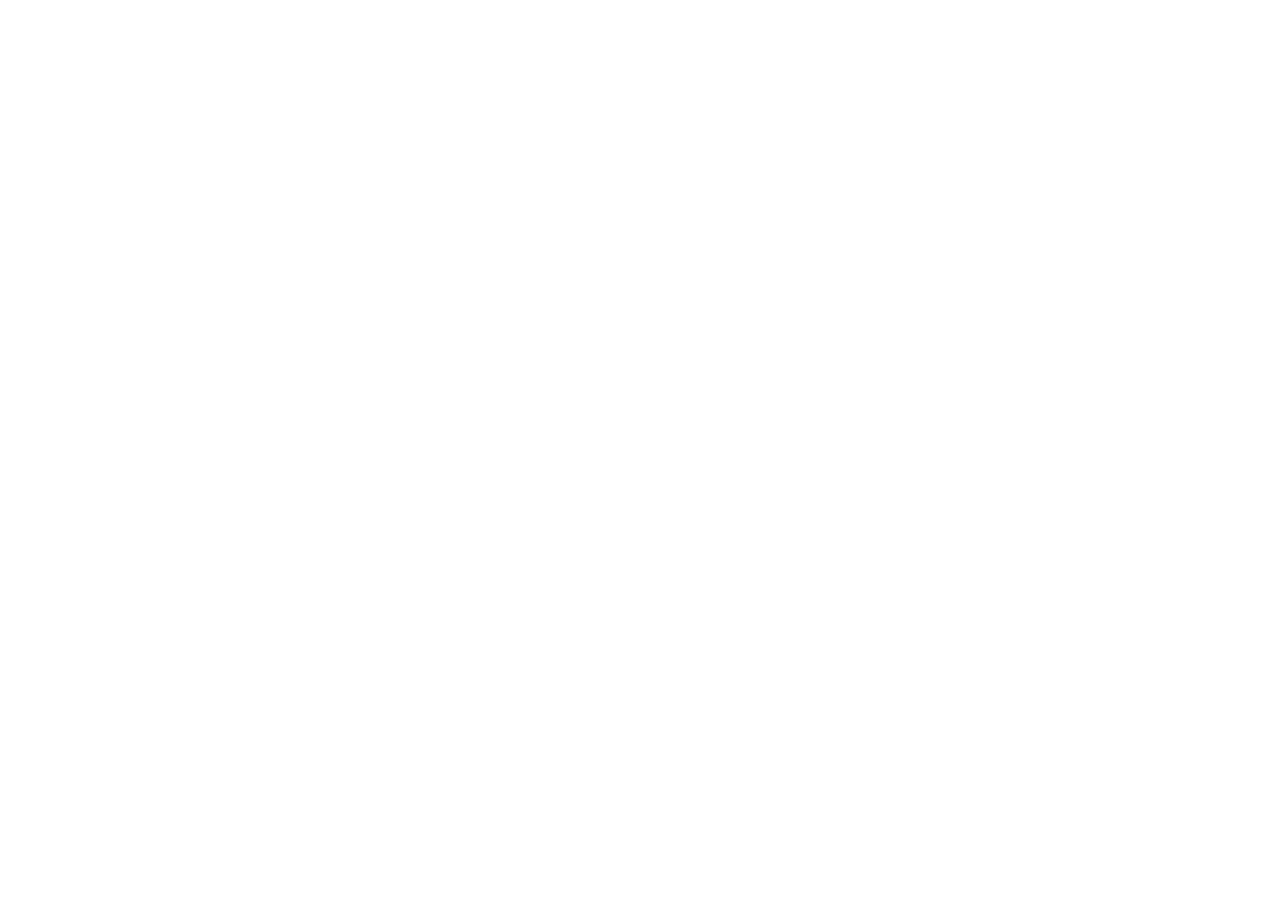
==== index.html @ 324113c4 "commit diario" ====
<!DOCTYPE html>
    <html lang="pt-br">
        <head>
            <title>Minha Página</title>
            <meta charset="utf-8"
            <link rel="stylesheet" type="text/css" href="bootstrap/css/bootstrap.min.css">
        </head>

    
    </html>
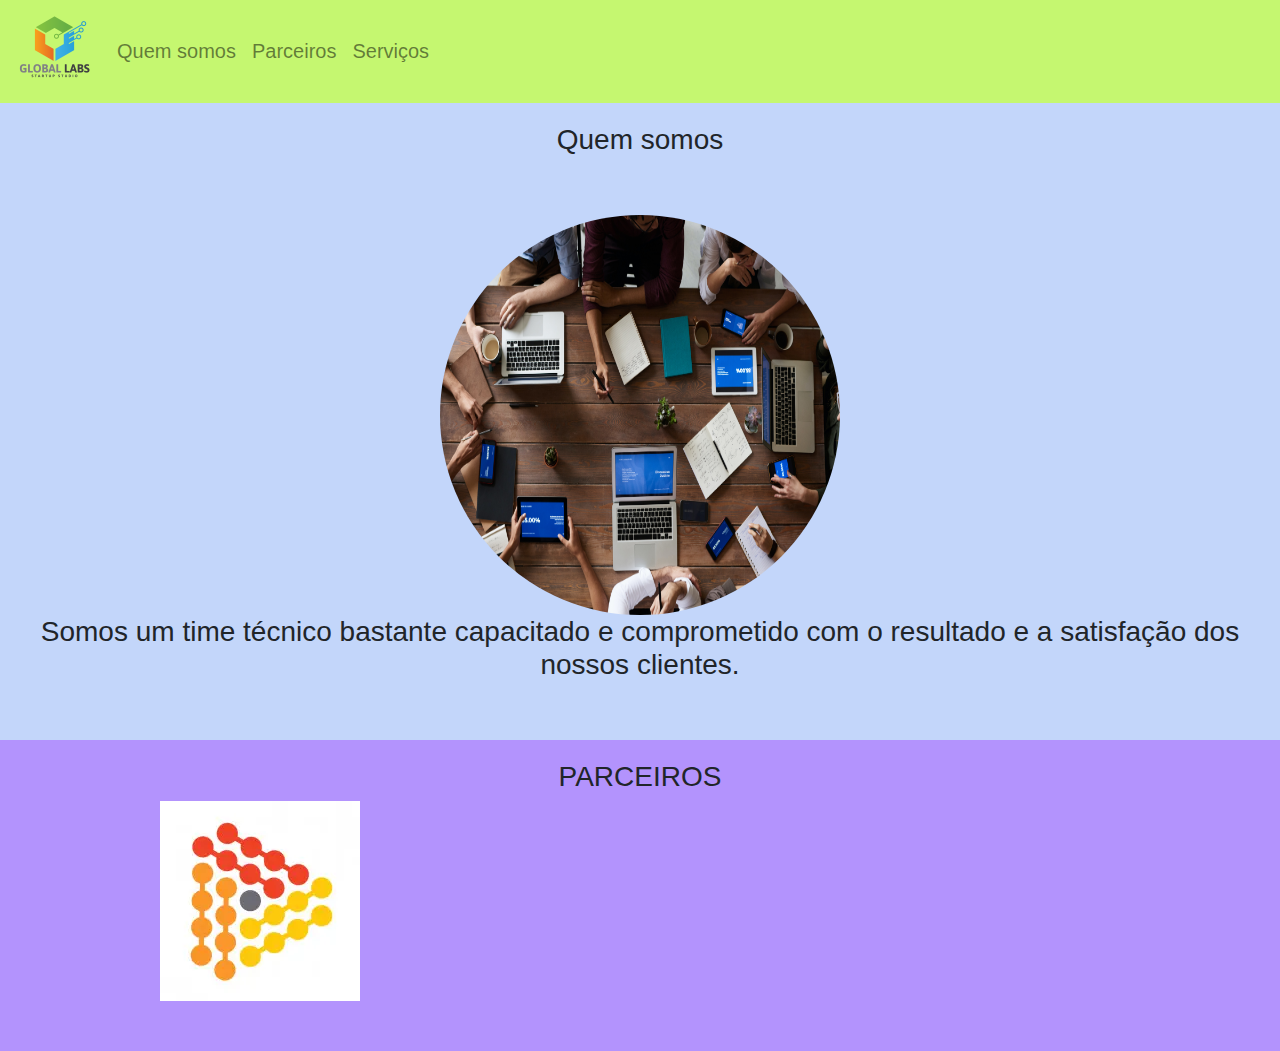
==== commit a613882f: "bootstrap" ====
--- a/index.html
+++ b/index.html
@@ -2,9 +2,51 @@
     <html lang="pt-br">
         <head>
             <title>Minha Página</title>
-            <meta charset="utf-8"
+            <meta charset="utf-8">
             <link rel="stylesheet" type="text/css" href="bootstrap/css/bootstrap.min.css">
+            <link rel="stylesheet" type="text/css" href="css/style.css">
+
         </head>
+        <body>
+            <nav class="navbar navbar-expand-lg navbar-light">
+                <a class="navbar-brand" href="a">
+                    <img src="img/global-labs.png">
+                </a>
+                <div class="collapse navbar-collapse">
+                    <ul class="navbar-nav">
+                        <li class="nav-item">
+                            <a class="nav-link" href="#quemsomos">Quem somos</a>
+                        </li>
+                        <li class="nav-item">
+                            <a class="nav-link" href="#">Parceiros</a>
+                        </li>
+                        <li class="nav-item">
+                            <a class="nav-link" href="#">Serviços</a>
+                        </li>
+                    </ul>
+                </div>
+            </nav>
+            <section id="quemsomos">
+                <div class="container-fluid quem-somos text-center margin">
+                    <h3 class="quemsomos-title">Quem somos</h3>
+                    <img src="img/time.jpg" class="rounded-circle" width="400" height="400">
+                    <h3>Somos um time técnico bastante capacitado e comprometido com o resultado e a satisfação dos nossos clientes.</h3>
+                </div>
+            </section id="parceiros">
+                <div class="container-fluid text-center margin parceiros">
+                    <h3>PARCEIROS</h3>
+                    <div class="container">
+                        <div class="row">
+                            <div class="col-lg-4">
+                                <img src="img/image.webp"
+                            </div>
+                        </div>
+                    </div>
+                </div>
 
-    
+            <section>
+
+            </section>
+        </body>
+        
     </html>--- a/css/style.css
+++ b/css/style.css
@@ -0,0 +1,25 @@
+
+body{
+    font: 20px Arial, sans-serif;
+}
+.navbar{
+    background-color: rgb(197, 247, 112);
+}
+
+.quem-somos{
+    background-color: rgb(195, 214, 250);
+}
+
+.margin{
+    padding-bottom: 50px;
+    padding-top: 20px;
+}
+
+.quemsomos-title{
+    padding-bottom: 50px;
+    
+}
+
+.parceiros{
+    background-color: rgb(179, 147, 253);
+}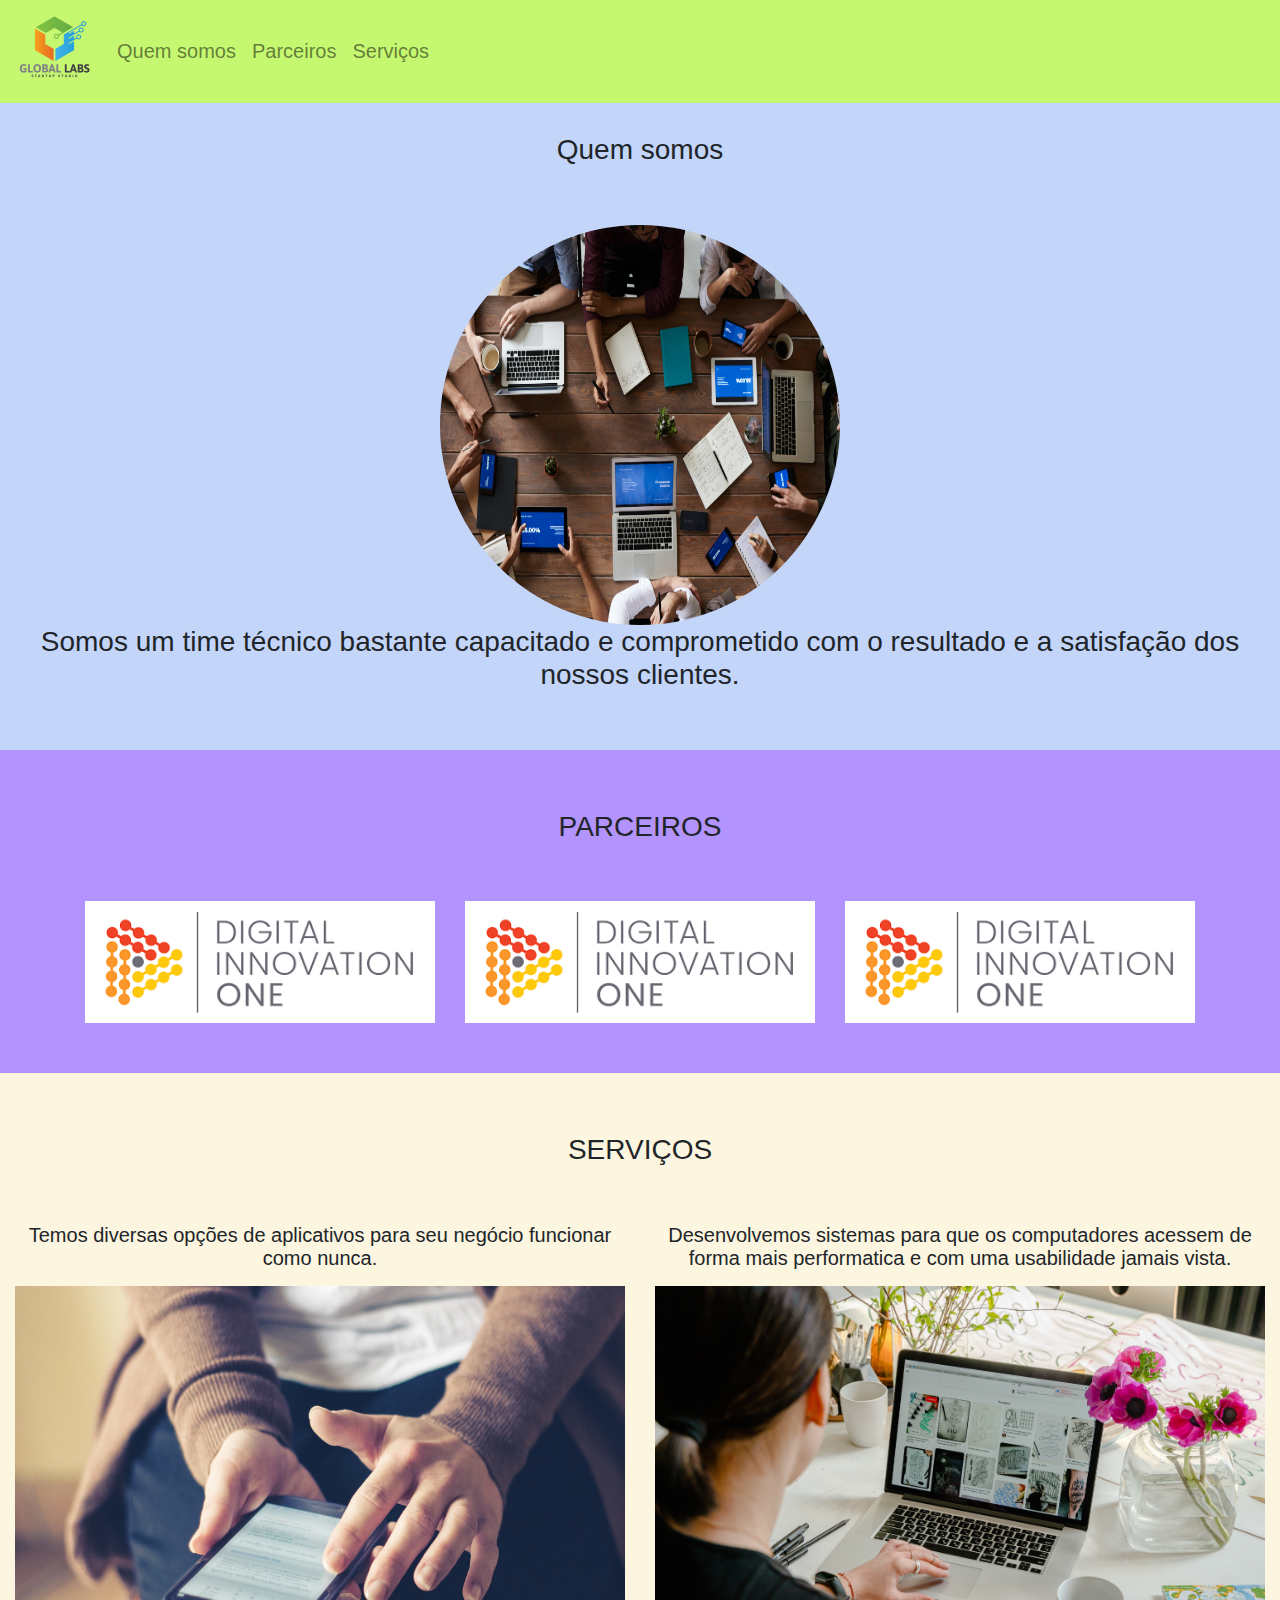
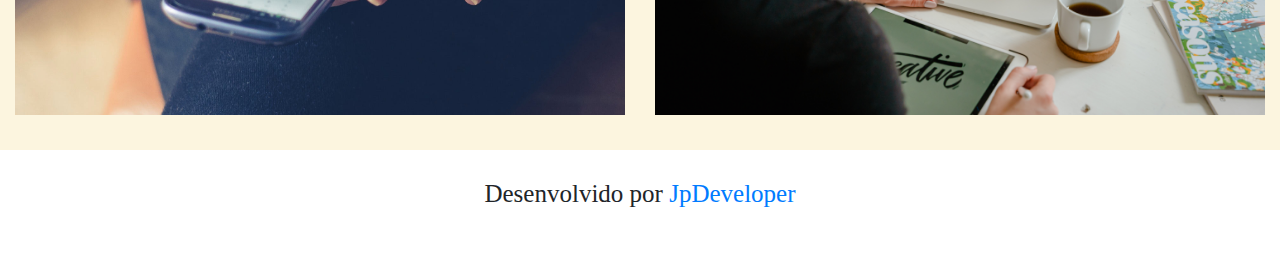
==== commit 57cce655: "site com Bootstrap" ====
--- a/index.html
+++ b/index.html
@@ -18,10 +18,10 @@
                             <a class="nav-link" href="#quemsomos">Quem somos</a>
                         </li>
                         <li class="nav-item">
-                            <a class="nav-link" href="#">Parceiros</a>
+                            <a class="nav-link" href="#parceiros">Parceiros</a>
                         </li>
                         <li class="nav-item">
-                            <a class="nav-link" href="#">Serviços</a>
+                            <a class="nav-link" href="#serviços">Serviços</a>
                         </li>
                     </ul>
                 </div>
@@ -32,21 +32,47 @@
                     <img src="img/time.jpg" class="rounded-circle" width="400" height="400">
                     <h3>Somos um time técnico bastante capacitado e comprometido com o resultado e a satisfação dos nossos clientes.</h3>
                 </div>
-            </section id="parceiros">
+            </section>
+                
+            <section id="parceiros">
                 <div class="container-fluid text-center margin parceiros">
-                    <h3>PARCEIROS</h3>
+                    <h3 class="margin">PARCEIROS</h3>
                     <div class="container">
                         <div class="row">
                             <div class="col-lg-4">
-                                <img src="img/image.webp"
+                                <img src="img/dio.png" width="100%">
+                            </div>
+                            <div class="col-lg-4">
+                                <img src="img/dio.png" width="100%">
+                            </div>
+                            <div class="col-lg-4">
+                                <img src="img/dio.png" width="100%">
                             </div>
                         </div>
                     </div>
                 </div>
+            </section>
+            <section id="serviços">
+                <div class="container-fluid text-center margin serviços">
+                    <h3 class="margin">SERVIÇOS</h3>
+                    <div class="row">
+                        <div class="col-lg-6">
+                            <p>Temos diversas opções de aplicativos para seu negócio funcionar como nunca.</p>
+                            <img src="img/movel.jpg" width="100%" height="90%">
+                        </div>
+                        <div class="col-lg-6">
+                            <p>Desenvolvemos sistemas para que os computadores acessem de forma mais performatica e com uma
+                                usabilidade jamais vista.
+                            </p>
+                            <img src="img/desktop.jpg" width="100%" height="90%">
+                        </div>
 
-            <section>
-
+                    </div>
+                </div>
             </section>
+            <footer class="text-center margin">
+                <p class="rodape">Desenvolvido por <a href="https://www.linkedin.com/in/joao-paulo-dantas-bernardo/" target="_blank">JpDeveloper</a></p>
+            </footer>
         </body>
         
     </html>--- a/css/style.css
+++ b/css/style.css
@@ -12,7 +12,7 @@
 
 .margin{
     padding-bottom: 50px;
-    padding-top: 20px;
+    padding-top: 30px;
 }
 
 .quemsomos-title{
@@ -22,4 +22,13 @@
 
 .parceiros{
     background-color: rgb(179, 147, 253);
+}
+
+.serviços{
+    background-color: rgb(252, 245, 223);
+}
+
+.rodape{
+    font-family: 'Arial Black', 'Arial Bold';
+    font-size: 25px;
 }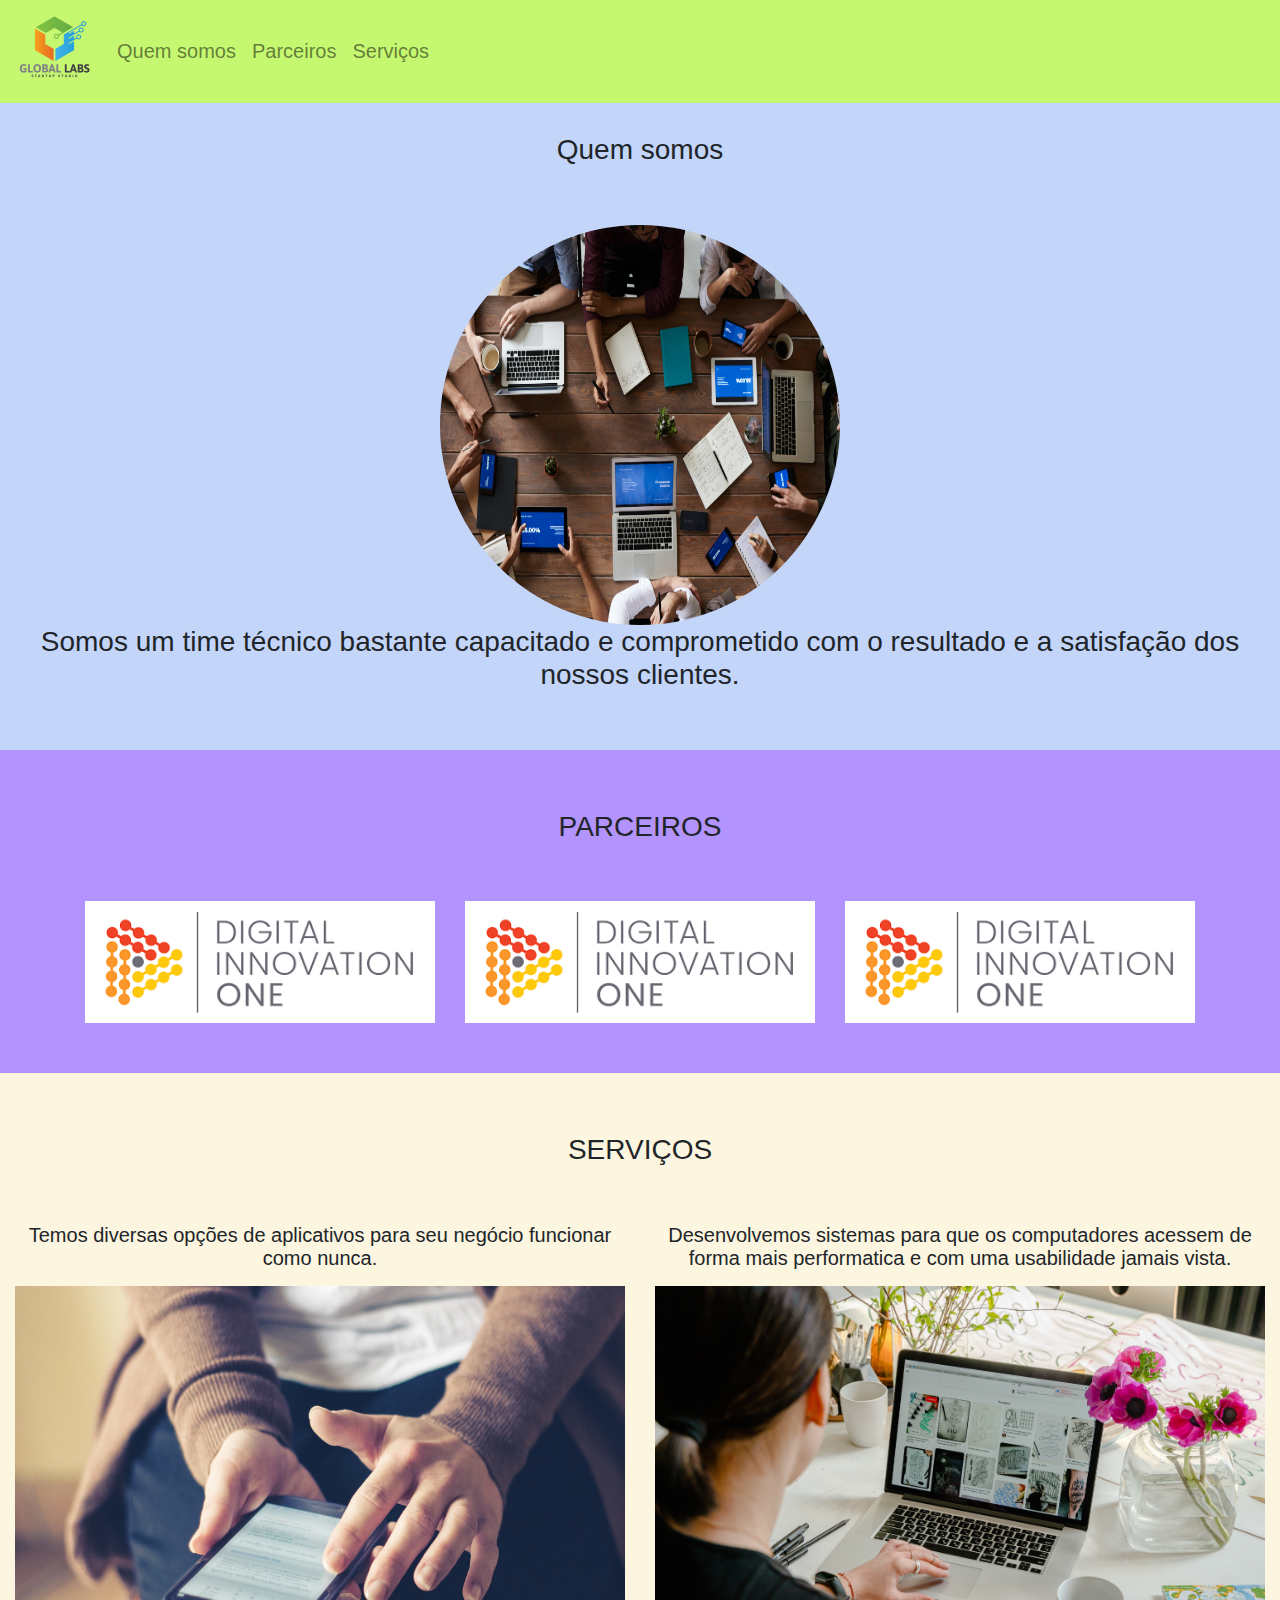
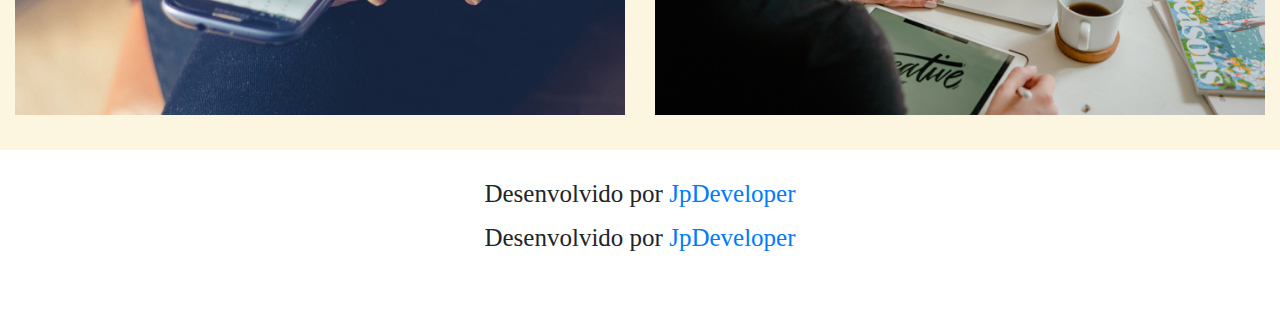
==== commit 8cc2018b: "atualização" ====
--- a/index.html
+++ b/index.html
@@ -72,6 +72,7 @@
             </section>
             <footer class="text-center margin">
                 <p class="rodape">Desenvolvido por <a href="https://www.linkedin.com/in/joao-paulo-dantas-bernardo/" target="_blank">JpDeveloper</a></p>
+                <p class="rodape">Desenvolvido por <a href="https://www.linkedin.com/in/joao-paulo-dantas-bernardo/" target="_blank">JpDeveloper</a></p>
             </footer>
         </body>
         
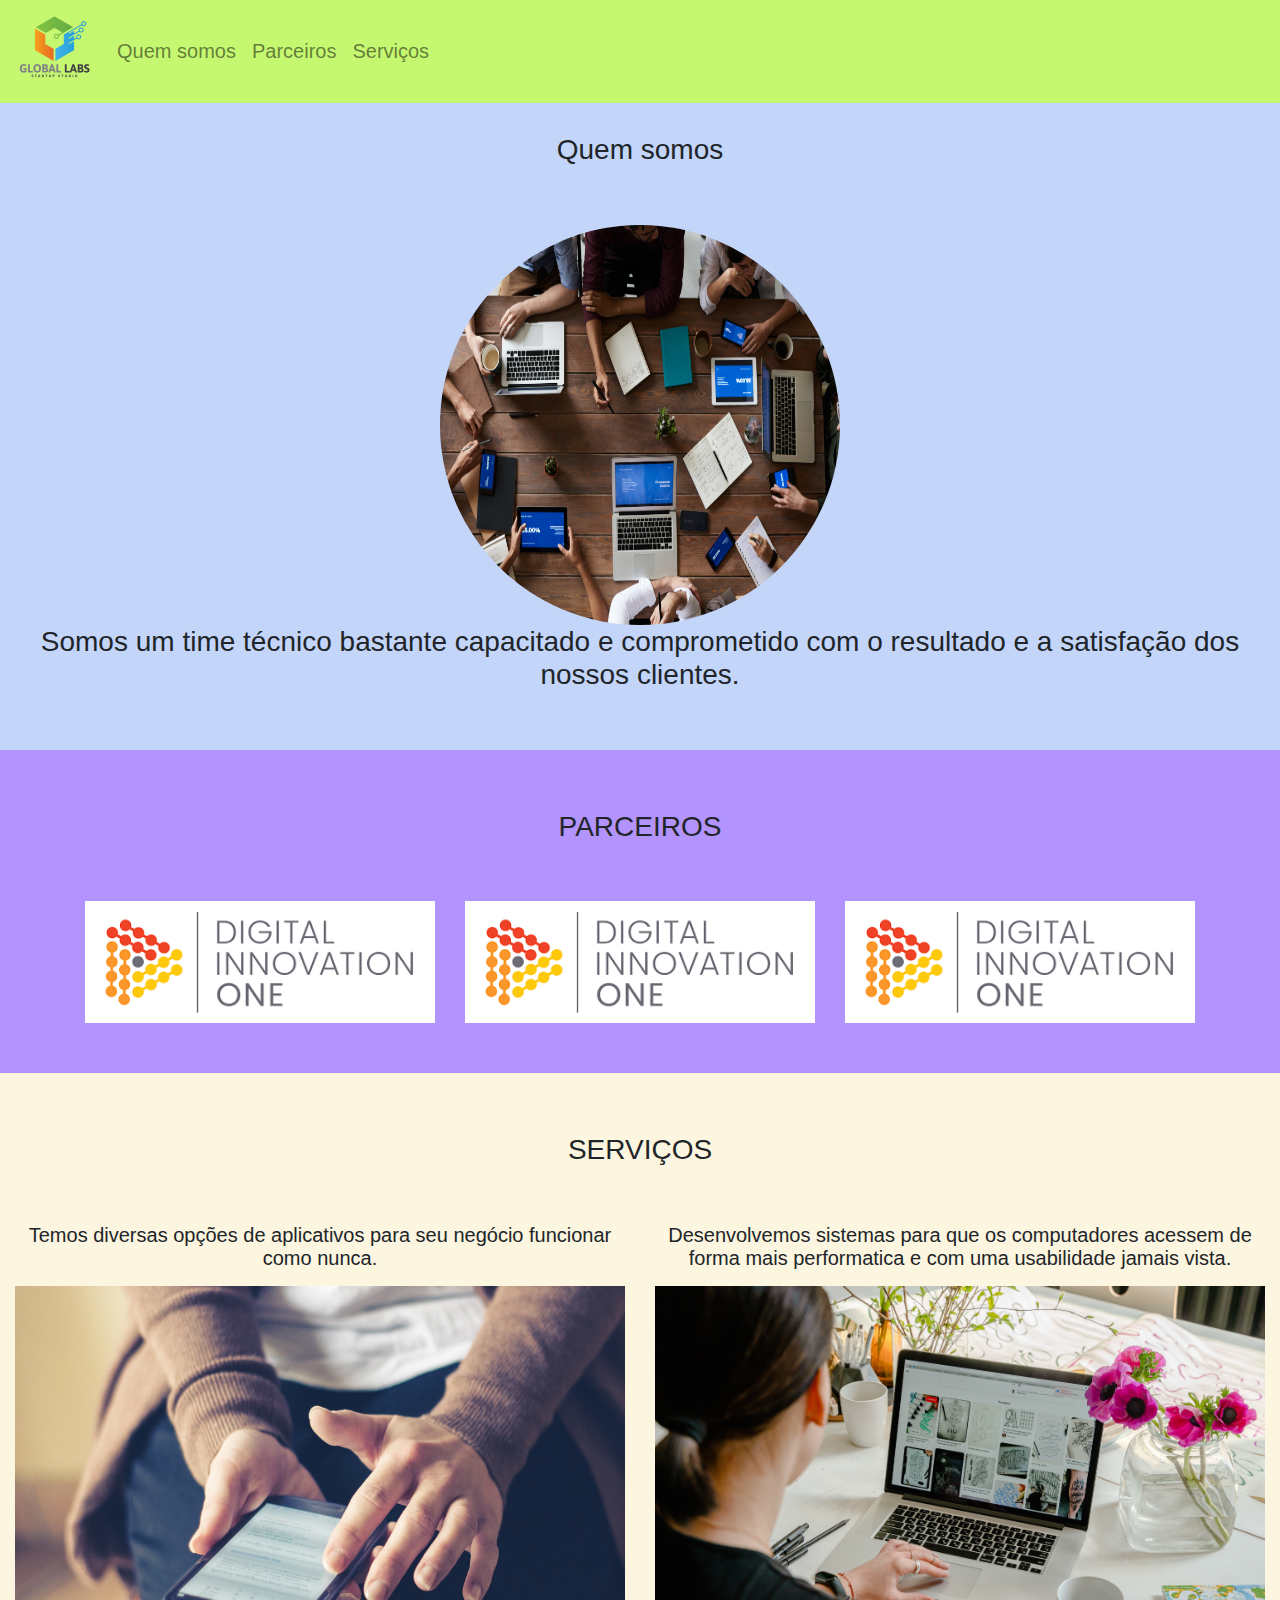
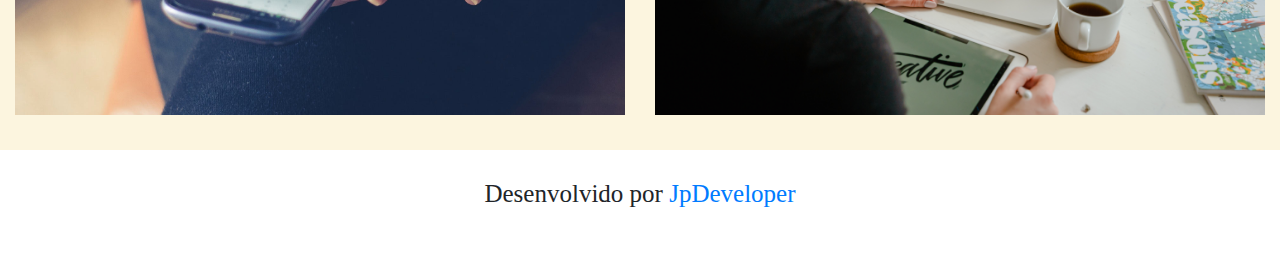
==== commit 24a14982: "atualização" ====
--- a/index.html
+++ b/index.html
@@ -72,7 +72,6 @@
             </section>
             <footer class="text-center margin">
                 <p class="rodape">Desenvolvido por <a href="https://www.linkedin.com/in/joao-paulo-dantas-bernardo/" target="_blank">JpDeveloper</a></p>
-                <p class="rodape">Desenvolvido por <a href="https://www.linkedin.com/in/joao-paulo-dantas-bernardo/" target="_blank">JpDeveloper</a></p>
             </footer>
         </body>
         
